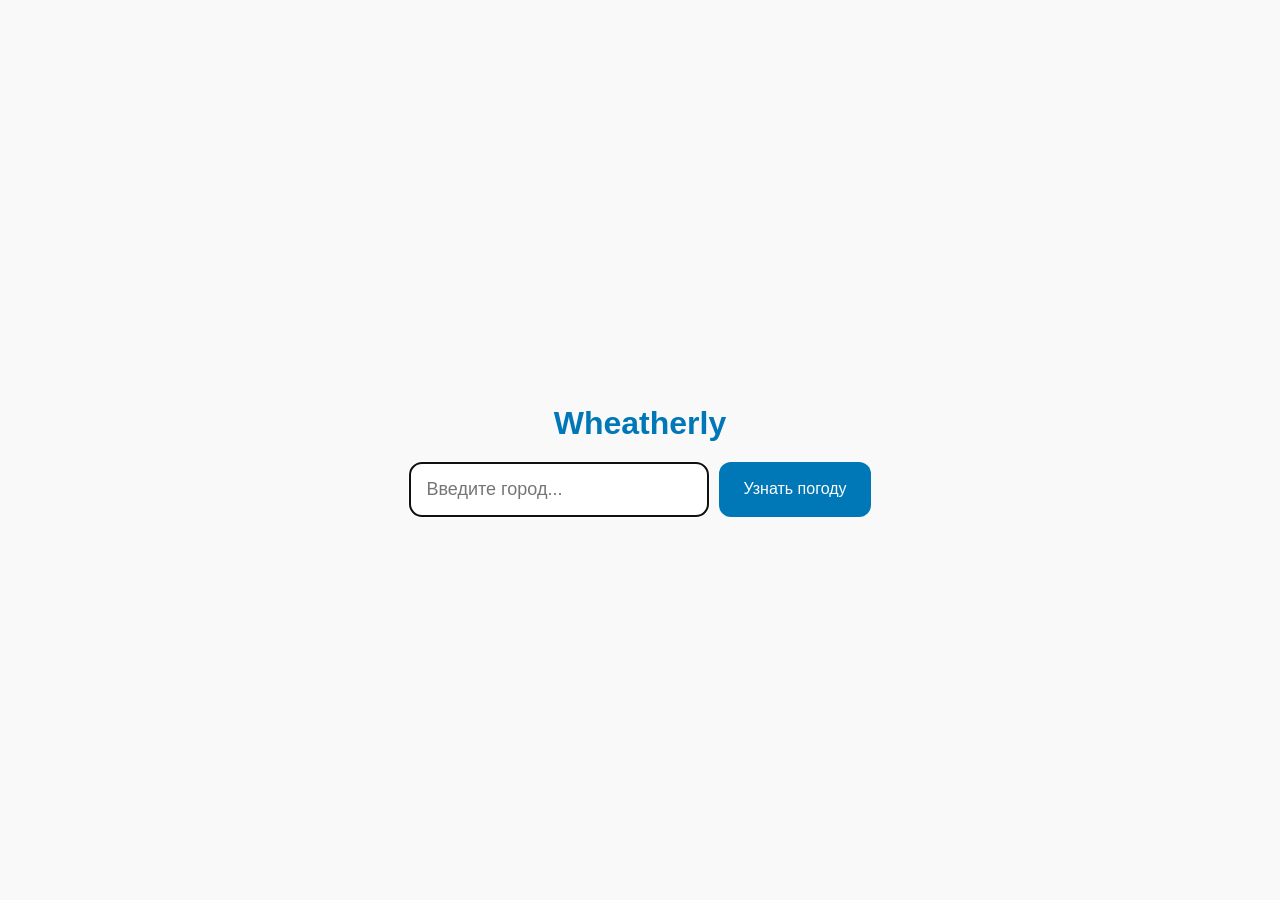
==== index.html @ a1b1a524 "feat: верстка фронтенда" ====
<!DOCTYPE html>
<html lang="ru">
<head>
  <meta charset="UTF-8">
  <meta name="viewport" content="width=device-width, initial-scale=1.0">
  <title>Wheatherly</title>
  <style>
    * {
      box-sizing: border-box;
    }

    body {
      margin: 0;
      height: 100vh;
      display: flex;
      align-items: center;
      justify-content: center;
      font-family: sans-serif;
      background-color: #f9f9f9;
    }

    .container {
      text-align: center;
    }

    h1 {
      color: #0077b6;
      margin-bottom: 20px;
    }

    .input-group {
      display: flex;
      flex-direction: row;
      justify-content: center;
      gap: 10px;
    }

    input[type="text"] {
      padding: 16px;
      font-size: 18px;
      border-radius: 12px;
      border: 1px solid #ccc;
      width: 300px;
      max-width: 80vw;
    }

    button {
      background-color: #0077b6;
      color: white;
      border: none;
      border-radius: 12px;
      padding: 16px 24px;
      font-size: 16px;
      /* cursor: pointer; */
      transition: background-color 0.3s ease;
    }

    button:hover {
      background-color: #005f8f;
    }

    /* === Стили для телефонов === */
    @media (max-width: 480px) {
      .input-group {
        flex-direction: column;
      }

      button {
        width: 100%;
      }

      input[type="text"] {
        width: 100%;
      }
    }
  </style>
</head>
<body>
  <div class="container">
    <h1><strong>Wheatherly</strong></h1>
    <div class="input-group">
      <input type="text" placeholder="Введите город..." autofocus/>
      <button>Узнать погоду</button>
    </div>
  </div>
</body>
</html>
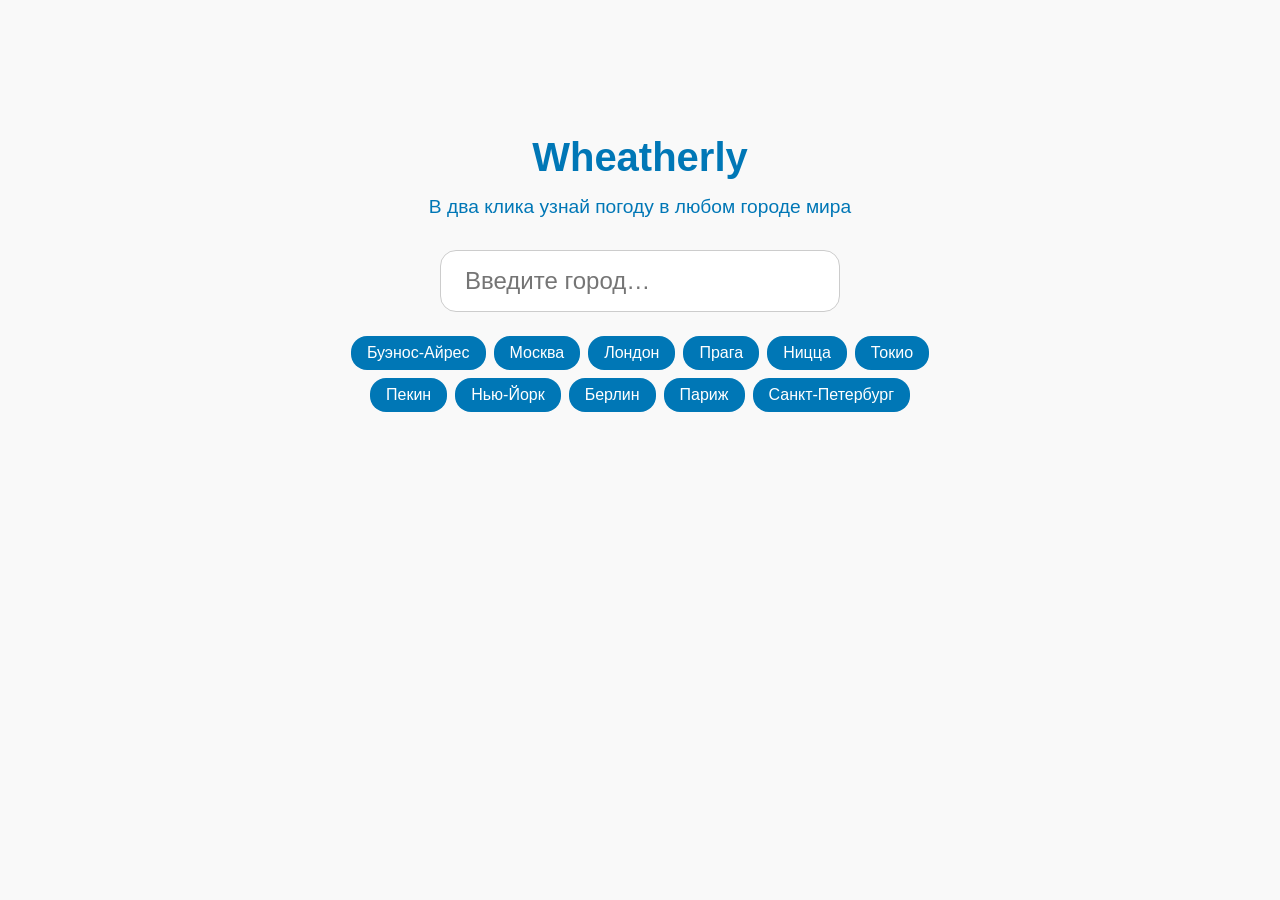
==== commit 25e592f2: "feat: получение координат и автозаполнение" ====
--- a/index.html
+++ b/index.html
@@ -6,82 +6,152 @@
   <title>Wheatherly</title>
   <style>
     * {
-      box-sizing: border-box;
+        box-sizing: border-box;
     }
 
     body {
-      margin: 0;
-      height: 100vh;
-      display: flex;
-      align-items: center;
-      justify-content: center;
-      font-family: sans-serif;
-      background-color: #f9f9f9;
+        margin: 0;
+        padding: 0;
+        font-family: sans-serif;
+        background-color: #f9f9f9;
+        color: #0077b6;
     }
 
     .container {
-      text-align: center;
+        display: flex;
+        flex-direction: column;
+        align-items: center;
+        justify-content: flex-start;
+        min-height: 100svh;
+        padding-top: 15vh; /* TODO: центрировать по вертикали */
+        padding-bottom: 10vh;
+        transition: padding 0.3s ease;
     }
 
     h1 {
-      color: #0077b6;
-      margin-bottom: 20px;
+        font-size: 2.5rem;
+        font-weight: 700;
+        margin: 0;
     }
 
-    .input-group {
-      display: flex;
-      flex-direction: row;
-      justify-content: center;
-      gap: 10px;
+    .subtitle {
+        margin: 1rem 0 2rem;
+        font-size: 1.2rem;
+        font-weight: 500;
+        text-align: center;
+        max-width: 90%;
     }
 
-    input[type="text"] {
-      padding: 16px;
-      font-size: 18px;
-      border-radius: 12px;
-      border: 1px solid #ccc;
-      width: 300px;
-      max-width: 80vw;
+    .search-box {
+        font-size: 1.5rem;
+        padding: 1rem 1.5rem;
+        border: 1px solid #ccc;
+        border-radius: 1rem;
+        width: 90%;
+        max-width: 400px;
     }
 
-    button {
+
+    .suggestions {
+        margin-top: 1.5rem;
+        display: flex;
+        flex-wrap: wrap;
+        gap: 0.5rem;
+        justify-content: center;
+        
+        max-width: 600px;
+    }
+
+    .suggestion {
       background-color: #0077b6;
       color: white;
-      border: none;
-      border-radius: 12px;
-      padding: 16px 24px;
-      font-size: 16px;
-      /* cursor: pointer; */
-      transition: background-color 0.3s ease;
+      padding: 0.5rem 1rem;
+      border-radius: 1rem;
+      cursor: pointer;
+      user-select: none;
+      transition: background 0.2s;
     }
 
-    button:hover {
-      background-color: #005f8f;
-    }
-
-    /* === Стили для телефонов === */
-    @media (max-width: 480px) {
-      .input-group {
-        flex-direction: column;
-      }
-
-      button {
-        width: 100%;
-      }
-
-      input[type="text"] {
-        width: 100%;
-      }
+    .suggestion:hover {
+      background-color: #005f94; 
     }
   </style>
 </head>
 <body>
   <div class="container">
     <h1><strong>Wheatherly</strong></h1>
-    <div class="input-group">
-      <input type="text" placeholder="Введите город..." autofocus/>
-      <button>Узнать погоду</button>
+    <p class="subtitle">В два клика узнай погоду в любом городе мира</p>
+   
+    <input type="text" class="search-box" id="search-box" placeholder="Введите город…" /> 
+   
+    <div class="suggestions" id="suggestions">
+         
+        <div class="suggestion" onclick="getWeather(-34.61315, -58.37723)">Буэнос-Айрес</div>
+        <div class="suggestion" onclick="getWeather(55.75222, 37.61556)">Москва</div>
+        <div class="suggestion" onclick="getWeather(51.50853, -0.12574)">Лондон</div>
+        <div class="suggestion" onclick="getWeather(50.08804, 14.42076)">Прага</div>
+        <div class="suggestion" onclick="getWeather(43.70313, 7.26608)">Ницца</div>
+        <div class="suggestion" onclick="getWeather(35.6895, 139.69171)">Токио</div>
+        <div class="suggestion" onclick="getWeather(39.9075, 116.39723)">Пекин</div>
+        <div class="suggestion" onclick="getWeather(40.71427, -74.00597)">Нью-Йорк</div>
+        <div class="suggestion" onclick="getWeather(52.52437, 13.41053)">Берлин</div>
+        <div class="suggestion" onclick="getWeather(48.85341, 2.3488)">Париж</div>
+        <div class="suggestion" onclick="getWeather(59.93863, 30.31413)">Санкт-Петербург</div>
     </div>
   </div>
+  <script>
+      const input = document.getElementById('search-box');
+      const suggestions = document.getElementById('suggestions');
+
+      input.addEventListener('input', async () => {
+        
+
+        const query = input.value.trim();
+
+        // Запрос координат при вводе от 2 символов ("Мо" — самый короткий город, Франция)
+        if (query.length < 2) {
+            suggestions.innerHTML = 'город не найден';
+            return;
+        }
+        suggestions.innerHTML = 'поиск...';
+
+        // TODO: можно расмотрет формат protobuf 
+        const url = `https://geocoding-api.open-meteo.com/v1/search?name=${encodeURIComponent(query)}&count=10&language=ru&format=json`;
+
+        try {
+            // Отправляем запрос на сервер
+            const res = await fetch(url);
+            const data = await res.json();
+
+            // Если нет результатов, то сообщаем пользователю
+            if (!data.results) {
+                suggestions.innerHTML = 'город не найден';
+                return;
+            }
+
+            suggestions.innerHTML = '';
+            // TODO: улучшить автодополнение при ошибках пользователя
+            data.results.forEach((item) => {
+                const div = document.createElement('div');
+                div.classList.add('suggestion');
+                div.textContent = `${item.name}, ${item.country}`;
+                div.addEventListener('click', () => {
+                    input.value = '';
+                    suggestions.innerHTML = '';
+                    getWeather(item.latitude, item.longitude);
+                });
+                suggestions.appendChild(div);
+            });
+        } catch (err) {
+            suggestions.innerHTML = 'приносим извинения, что-то пошло не так';
+            // TODO: отправить ошибку на сервер
+            console.error(err);
+        }
+    });
+
+    function getWeather(latitude, longitude) {
+        alert(latitude + ', ' + longitude);
+    }
+  </script>
 </body>
 </html>
